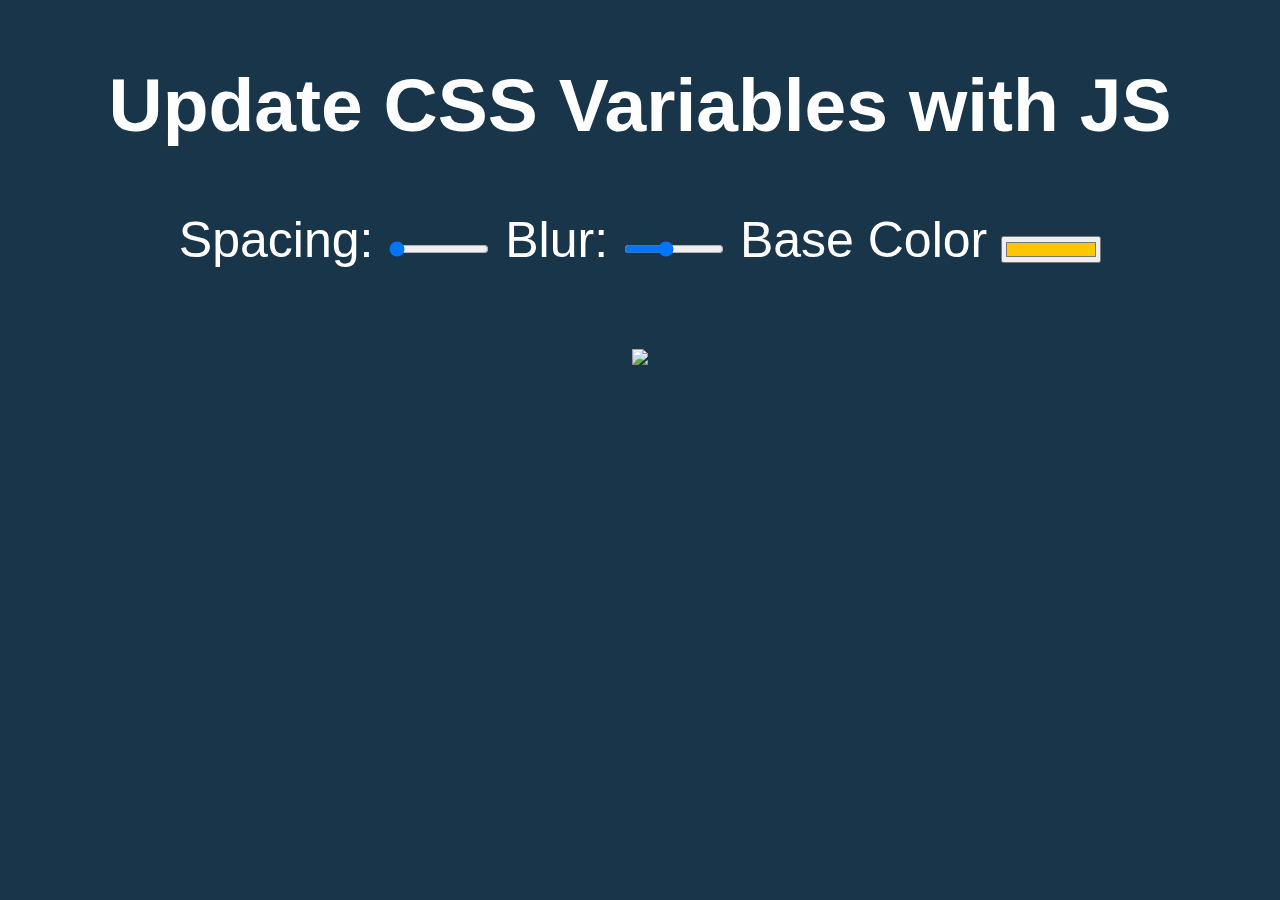
==== index-START.html @ 5c33538f "initial commit" ====
<!DOCTYPE html>
<html lang="en">
<head>
  <meta charset="UTF-8">
  <title>Scoped CSS Variables and JS</title>
</head>
<body>
  <h2>Update CSS Variables with <span class='hl'>JS</span></h2>

  <div class="controls">
    <label for="spacing">Spacing:</label>
    <input id="spacing" type="range" name="spacing" min="10" max="200" value="10" data-sizing="px">

    <label for="blur">Blur:</label>
    <input id="blur" type="range" name="blur" min="0" max="25" value="10" data-sizing="px">

    <label for="base">Base Color</label>
    <input id="base" type="color" name="base" value="#ffc600">
  </div>

  <img src="https://source.unsplash.com/7bwQXzbF6KE/800x500">

  <style>

    /*
      misc styles, nothing to do with CSS variables
    */

    body {
      text-align: center;
      background: #193549;
      color: white;
      font-family: 'helvetica neue', sans-serif;
      font-weight: 100;
      font-size: 50px;
    }

    .controls {
      margin-bottom: 50px;
    }

    input {
      width:100px;
    }
  </style>

  <script>
  </script>

</body>
</html>
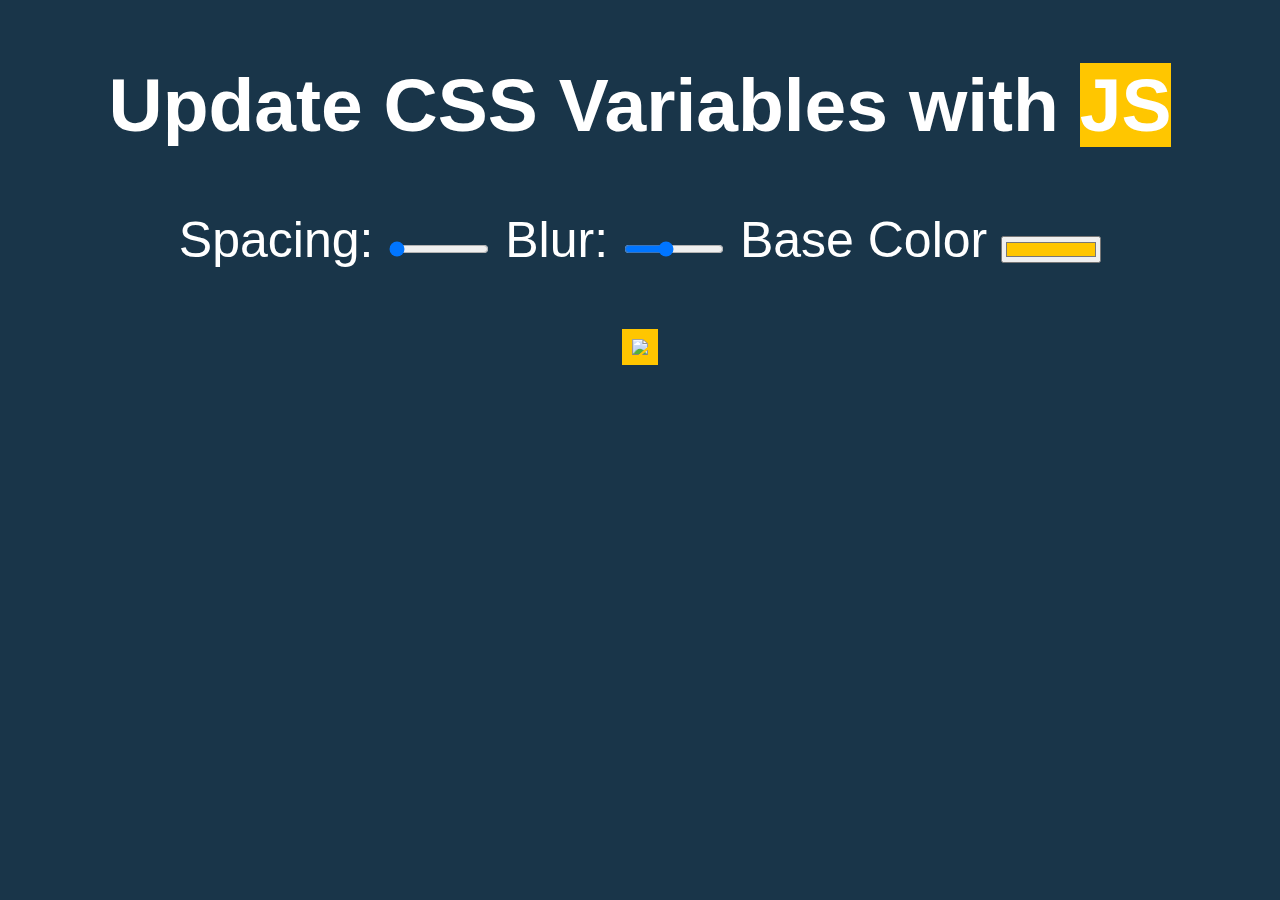
==== commit 8ada002a: "add CSS properties to .hl and img" ====
--- a/index-START.html
+++ b/index-START.html
@@ -5,7 +5,7 @@
   <title>Scoped CSS Variables and JS</title>
 </head>
 <body>
-  <h2>Update CSS Variables with <span class='hl'>JS</span></h2>
+  <h2>Update CSS Variables with <span class="hl">JS</span></h2>
 
   <div class="controls">
     <label for="spacing">Spacing:</label>
@@ -21,18 +21,33 @@
   <img src="https://source.unsplash.com/7bwQXzbF6KE/800x500">
 
   <style>
+  :root {
+    --base: #ffc600;
+    --blur: 10px;
+    --spacing: 10px;
+  }
+img {
+  background: var(--base);
+  filter: var(--blur);
+  padding: var(--spacing);
+}
+
+.hl {
+  background: var(--base);
+}
+
 
     /*
       misc styles, nothing to do with CSS variables
     */
 
     body {
-      text-align: center;
       background: #193549;
       color: white;
       font-family: 'helvetica neue', sans-serif;
+      font-size: 50px;
       font-weight: 100;
-      font-size: 50px;
+      text-align: center;
     }
 
     .controls {
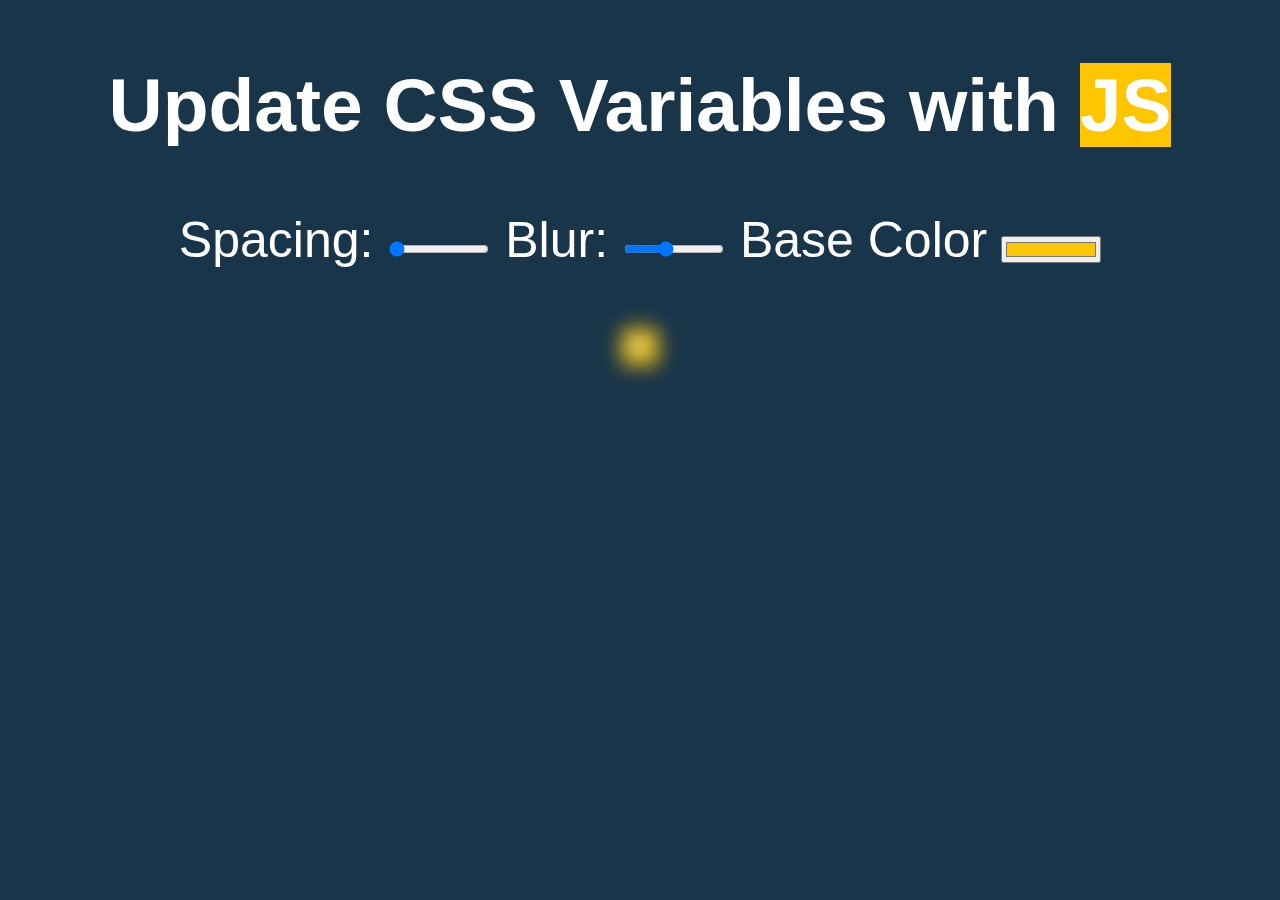
==== commit a155ee58: "add function handleUpdate()" ====
--- a/index-START.html
+++ b/index-START.html
@@ -28,7 +28,7 @@
   }
 img {
   background: var(--base);
-  filter: var(--blur);
+  filter: blur(var(--blur));
   padding: var(--spacing);
 }
 
@@ -60,6 +60,15 @@
   </style>
 
   <script>
+  const inputs = document.querySelectorAll('.controls input');
+
+function handleUpdate() {
+  const suffix = this.dataset.sizing || '';
+  document.documentElement.style.setProperty(`--${this.name}`, this.value + suffix);
+}
+
+  inputs.forEach(input => input.addEventListener('change', handleUpdate));
+  inputs.forEach(input => input.addEventListener('mousemove', handleUpdate));
   </script>
 
 </body>
